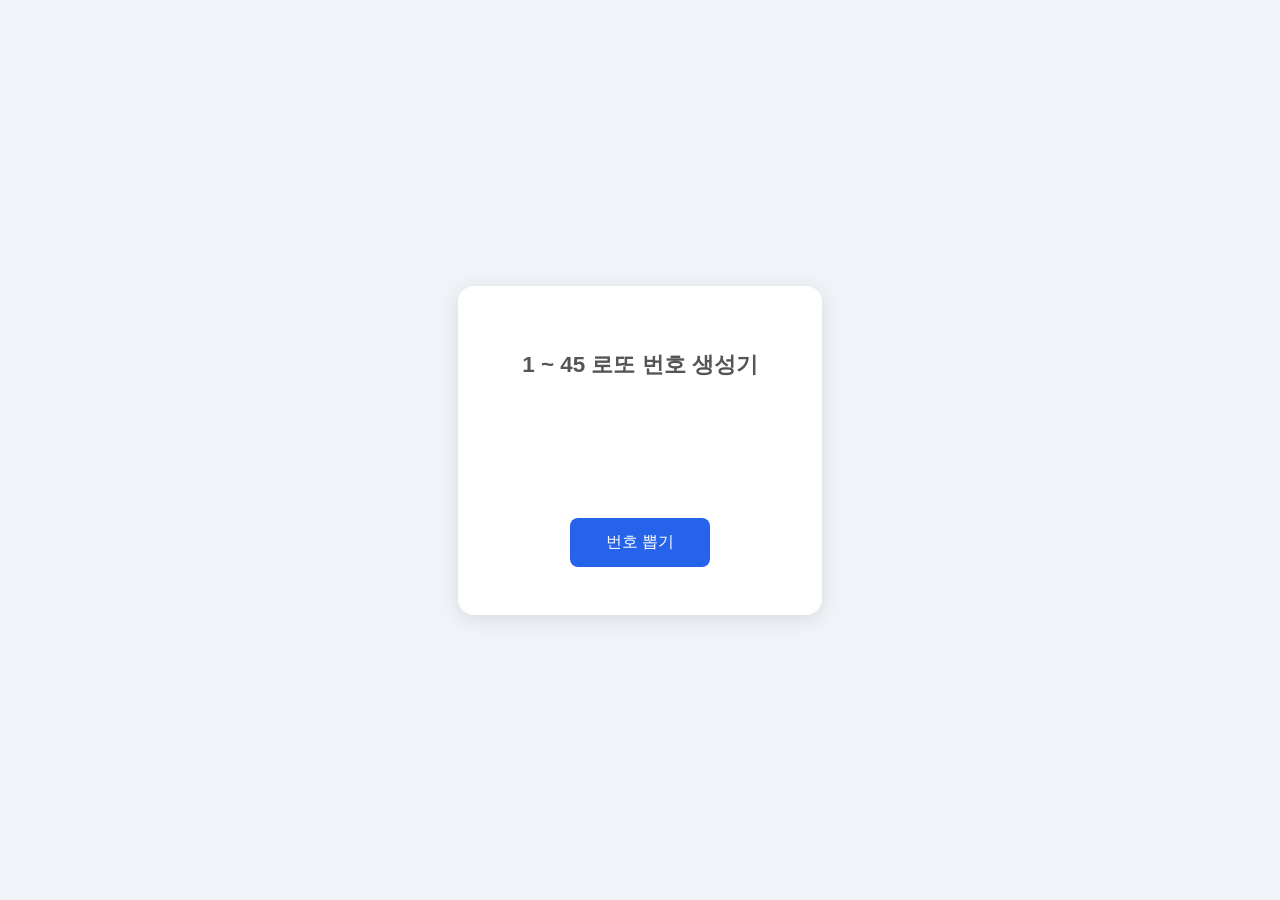
==== posts/lotto.html @ 271f41c0 "Create lotto.html" ====
<!DOCTYPE html>
<html lang="ko">
<head>
  <meta charset="UTF-8">
  <meta name="viewport" content="width=device-width, initial-scale=1.0">
  <title>로또 번호 생성기</title>
  <style>
    body {
      display: flex;
      justify-content: center;
      align-items: center;
      height: 100vh;
      margin: 0;
      background-color: #f0f4f8;
      font-family: 'Segoe UI', sans-serif;
    }

    .container {
      text-align: center;
      background: white;
      padding: 48px 64px;
      border-radius: 16px;
      box-shadow: 0 4px 20px rgba(0, 0, 0, 0.1);
    }

    h1 {
      font-size: 1.4rem;
      color: #555;
      margin-bottom: 32px;
    }

    .balls {
      display: flex;
      gap: 12px;
      justify-content: center;
      margin-bottom: 36px;
      min-height: 70px;
      align-items: center;
    }

    .ball {
      width: 60px;
      height: 60px;
      border-radius: 50%;
      display: flex;
      align-items: center;
      justify-content: center;
      font-size: 1.3rem;
      font-weight: bold;
      color: white;
      box-shadow: 0 3px 8px rgba(0,0,0,0.2);
    }

    /* 로또 번호대별 색상 */
    .ball.range1  { background-color: #f5a623; } /* 1~10   노랑 */
    .ball.range2  { background-color: #4a90d9; } /* 11~20  파랑 */
    .ball.range3  { background-color: #e74c3c; } /* 21~30  빨강 */
    .ball.range4  { background-color: #7b7b7b; } /* 31~40  회색 */
    .ball.range5  { background-color: #27ae60; } /* 41~45  초록 */

    button {
      padding: 14px 36px;
      font-size: 1rem;
      background-color: #2563eb;
      color: white;
      border: none;
      border-radius: 8px;
      cursor: pointer;
      transition: background-color 0.2s;
    }

    button:hover {
      background-color: #1d4ed8;
    }
  </style>
</head>
<body>
  <div class="container">
    <h1>1 ~ 45 로또 번호 생성기</h1>
    <div class="balls" id="balls"></div>
    <button onclick="generateLotto()">번호 뽑기</button>
  </div>

  <script>
    function generateLotto() {
      const numbers = [];

      while (numbers.length < 6) {
        const num = Math.floor(Math.random() * 45) + 1; // 1 ~ 45
        if (!numbers.includes(num)) {
          numbers.push(num);
        }
      }

      numbers.sort((a, b) => a - b); // 오름차순 정렬

      const container = document.getElementById('balls');
      container.innerHTML = '';

      numbers.forEach(num => {
        const ball = document.createElement('div');
        ball.classList.add('ball', getBallRange(num));
        ball.textContent = num;
        container.appendChild(ball);
      });
    }

    function getBallRange(num) {
      if (num <= 10) return 'range1';
      if (num <= 20) return 'range2';
      if (num <= 30) return 'range3';
      if (num <= 40) return 'range4';
      return 'range5';
    }
  </script>
</body>
</html>
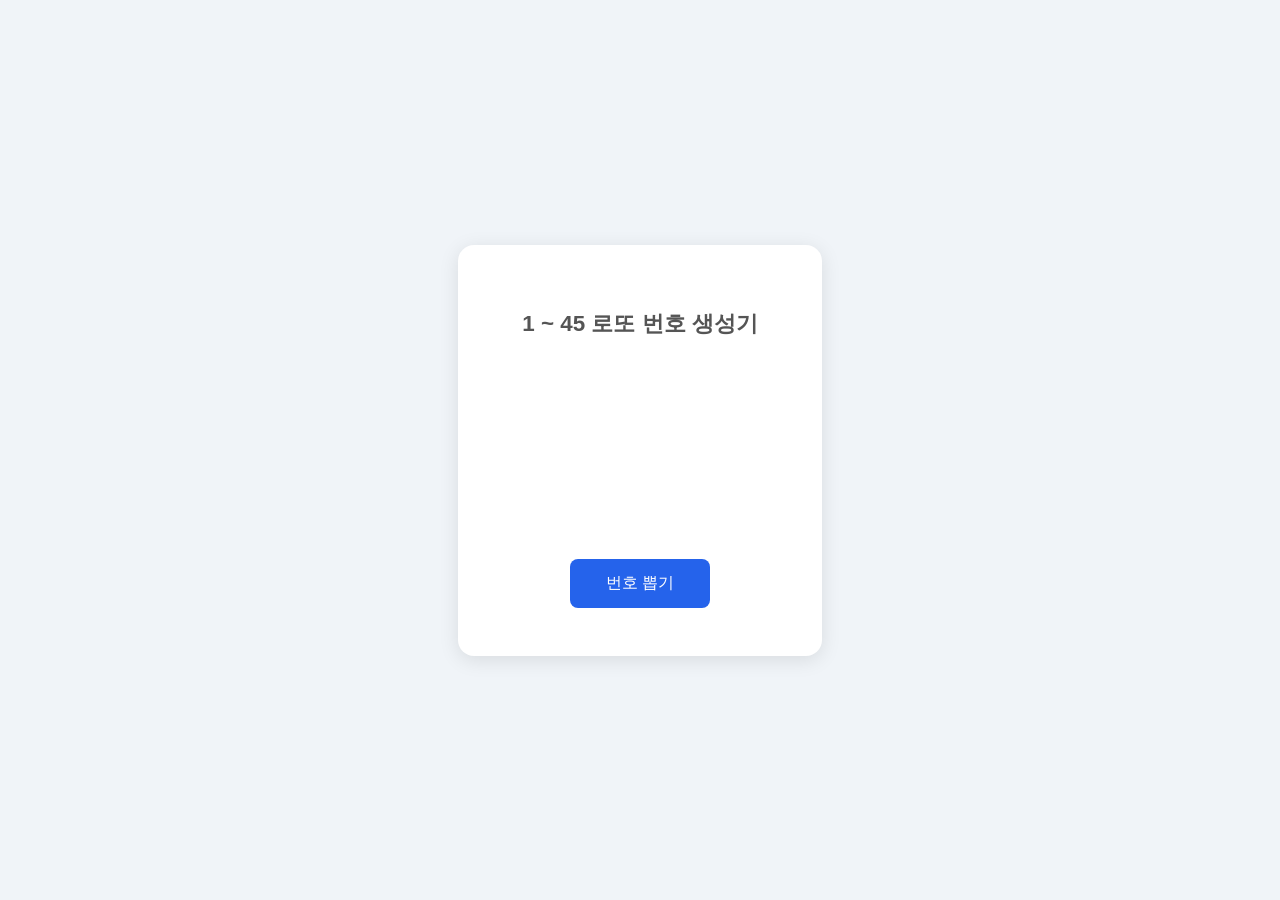
==== commit 48068b6d: "Update lotto.html" ====
--- a/posts/lotto.html
+++ b/posts/lotto.html
@@ -29,13 +29,19 @@
       margin-bottom: 32px;
     }
 
-    .balls {
+    .balls-wrapper {
+      display: flex;
+      flex-direction: column;
+      gap: 16px;
+      align-items: center;
+      margin-bottom: 36px;
+      min-height: 152px;
+    }
+
+    .balls-row {
       display: flex;
       gap: 12px;
       justify-content: center;
-      margin-bottom: 36px;
-      min-height: 70px;
-      align-items: center;
     }
 
     .ball {
@@ -51,12 +57,11 @@
       box-shadow: 0 3px 8px rgba(0,0,0,0.2);
     }
 
-    /* 로또 번호대별 색상 */
-    .ball.range1  { background-color: #f5a623; } /* 1~10   노랑 */
-    .ball.range2  { background-color: #4a90d9; } /* 11~20  파랑 */
-    .ball.range3  { background-color: #e74c3c; } /* 21~30  빨강 */
-    .ball.range4  { background-color: #7b7b7b; } /* 31~40  회색 */
-    .ball.range5  { background-color: #27ae60; } /* 41~45  초록 */
+    .ball.range1 { background-color: #f5a623; } /* 1~10  노랑 */
+    .ball.range2 { background-color: #4a90d9; } /* 11~20 파랑 */
+    .ball.range3 { background-color: #e74c3c; } /* 21~30 빨강 */
+    .ball.range4 { background-color: #7b7b7b; } /* 31~40 회색 */
+    .ball.range5 { background-color: #27ae60; } /* 41~45 초록 */
 
     button {
       padding: 14px 36px;
@@ -77,7 +82,7 @@
 <body>
   <div class="container">
     <h1>1 ~ 45 로또 번호 생성기</h1>
-    <div class="balls" id="balls"></div>
+    <div class="balls-wrapper" id="balls-wrapper"></div>
     <button onclick="generateLotto()">번호 뽑기</button>
   </div>
 
@@ -86,22 +91,30 @@
       const numbers = [];
 
       while (numbers.length < 6) {
-        const num = Math.floor(Math.random() * 45) + 1; // 1 ~ 45
+        const num = Math.floor(Math.random() * 45) + 1;
         if (!numbers.includes(num)) {
           numbers.push(num);
         }
       }
 
-      numbers.sort((a, b) => a - b); // 오름차순 정렬
+      numbers.sort((a, b) => a - b);
 
-      const container = document.getElementById('balls');
-      container.innerHTML = '';
+      const wrapper = document.getElementById('balls-wrapper');
+      wrapper.innerHTML = '';
 
-      numbers.forEach(num => {
-        const ball = document.createElement('div');
-        ball.classList.add('ball', getBallRange(num));
-        ball.textContent = num;
-        container.appendChild(ball);
+      // 1행: 앞 3개 / 2행: 뒤 3개
+      [numbers.slice(0, 3), numbers.slice(3, 6)].forEach(rowNums => {
+        const row = document.createElement('div');
+        row.classList.add('balls-row');
+
+        rowNums.forEach(num => {
+          const ball = document.createElement('div');
+          ball.classList.add('ball', getBallRange(num));
+          ball.textContent = num;
+          row.appendChild(ball);
+        });
+
+        wrapper.appendChild(row);
       });
     }
 
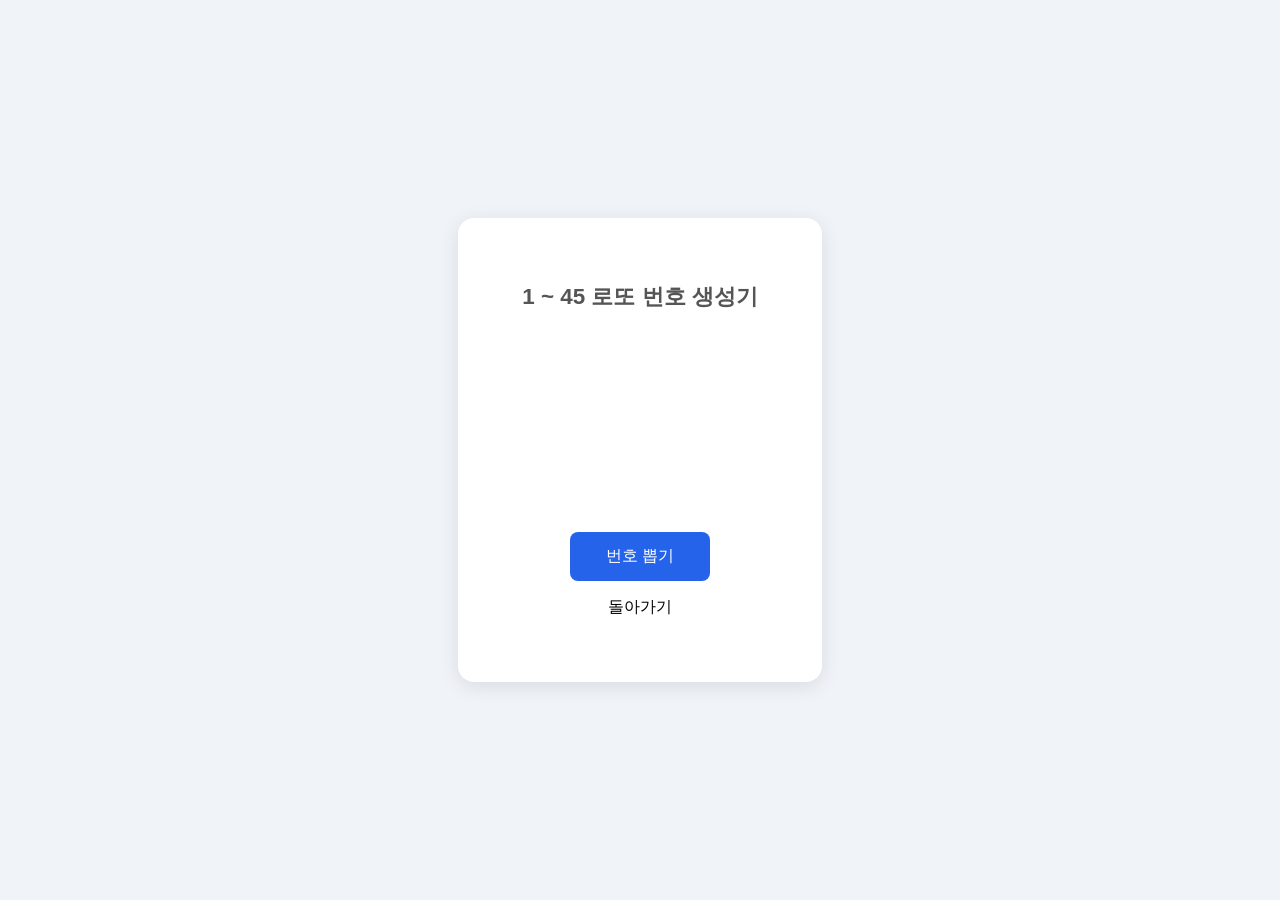
==== commit eb50b4e0: "Update lotto.html" ====
--- a/posts/lotto.html
+++ b/posts/lotto.html
@@ -84,6 +84,7 @@
     <h1>1 ~ 45 로또 번호 생성기</h1>
     <div class="balls-wrapper" id="balls-wrapper"></div>
     <button onclick="generateLotto()">번호 뽑기</button>
+    <p>돌아가기</p>
   </div>
 
   <script>
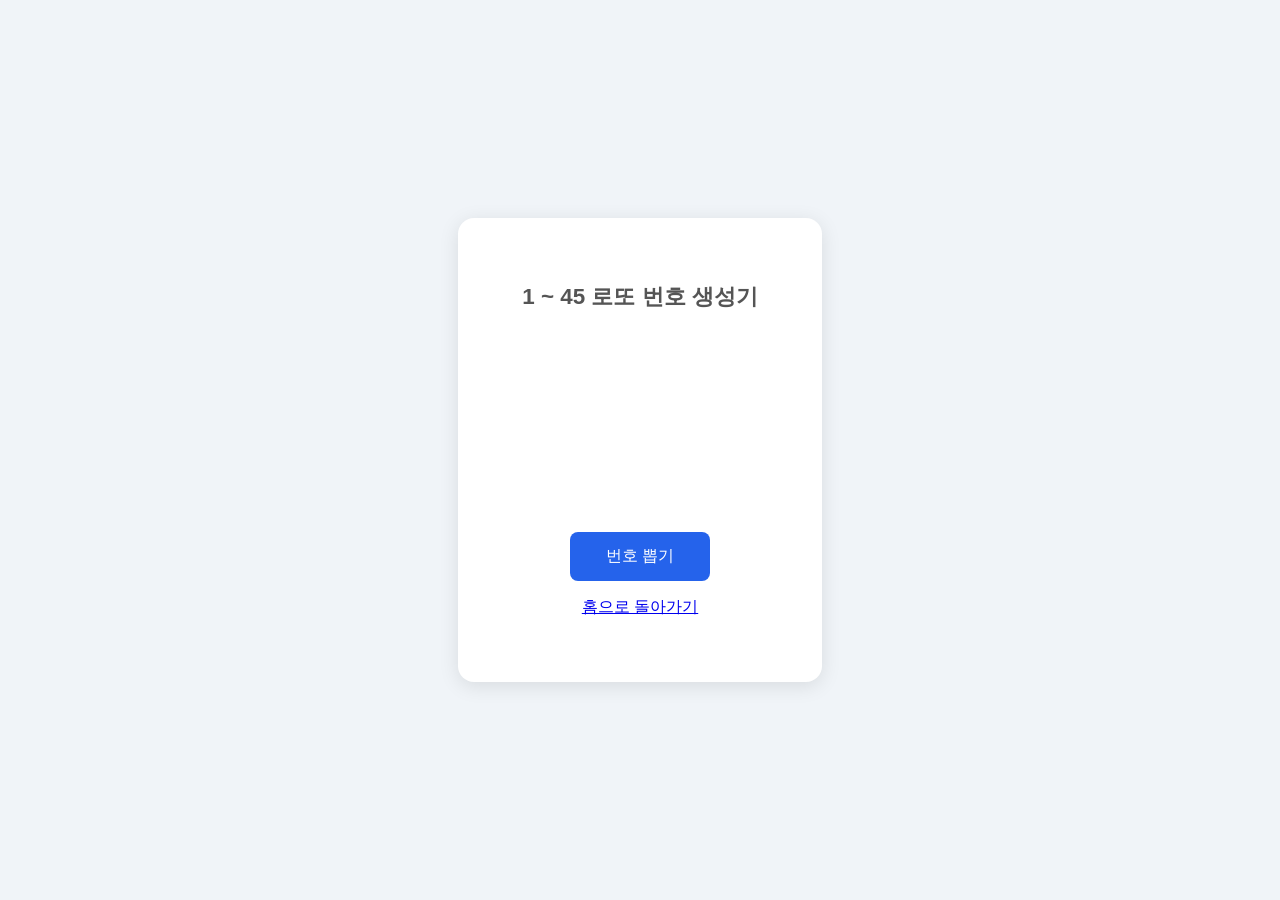
==== commit 3f737d22: "Update lotto.html" ====
--- a/posts/lotto.html
+++ b/posts/lotto.html
@@ -84,7 +84,7 @@
     <h1>1 ~ 45 로또 번호 생성기</h1>
     <div class="balls-wrapper" id="balls-wrapper"></div>
     <button onclick="generateLotto()">번호 뽑기</button>
-    <p>돌아가기</p>
+    <p><a href="../index.html">홈으로 돌아가기</a></p>
   </div>
 
   <script>
